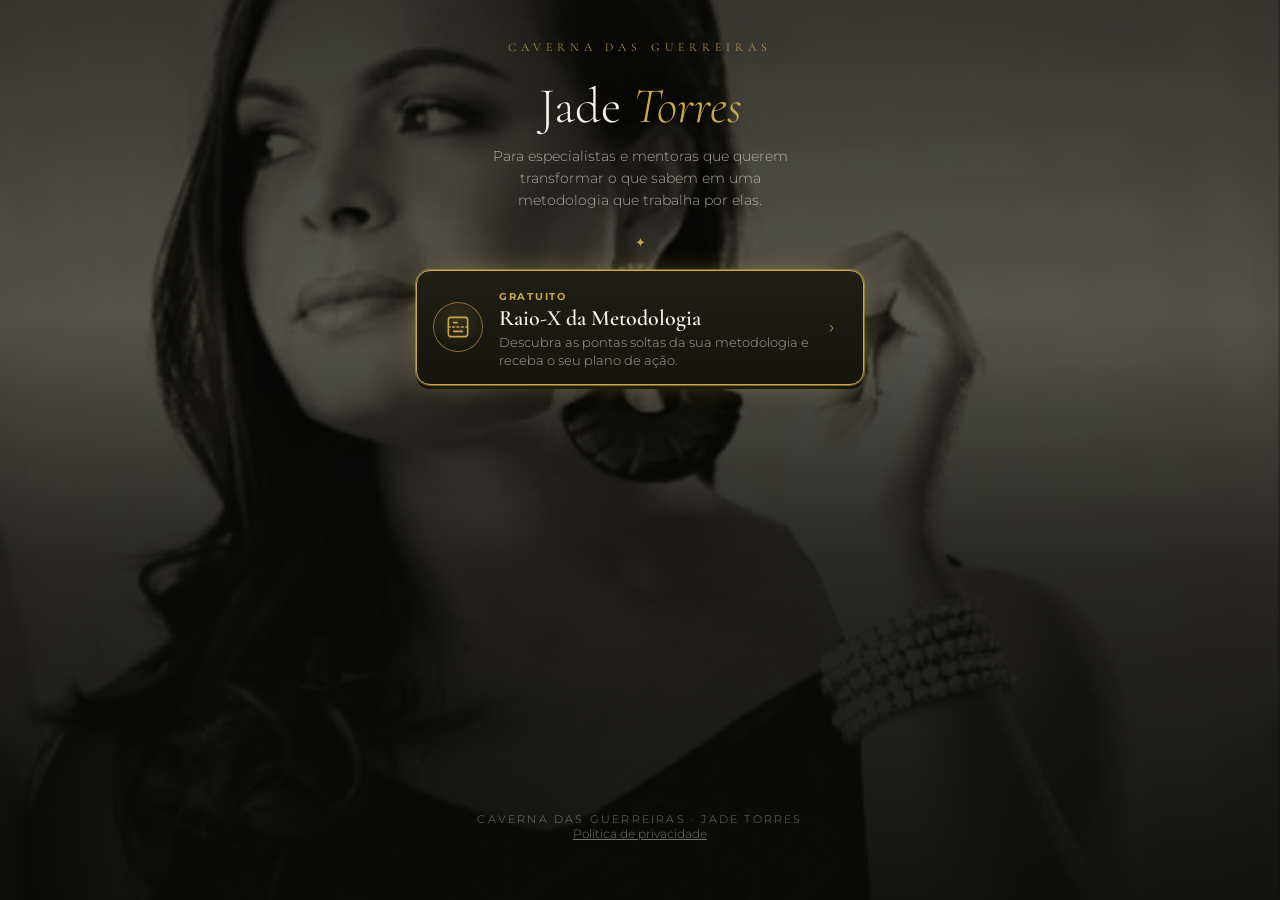
==== index.html @ 611d14d7 "Página de links da Jade (jadetorres.com), com o Raio-X como primeiro link Co-Authored-By: Claude Opu" ====
<!doctype html>
<html lang="pt-BR">
<head>
<meta charset="utf-8">
<meta name="viewport" content="width=device-width,initial-scale=1">
<title>Jade Torres · Caverna das Guerreiras</title>
<meta name="description" content="Para especialistas e mentoras que querem transformar o que sabem em uma metodologia que trabalha por elas.">
<!-- Meta Pixel · "Pixel - Jade Oficial" (1324461267723336) -->
<script>
!function(f,b,e,v,n,t,s){if(f.fbq)return;n=f.fbq=function(){n.callMethod?n.callMethod.apply(n,arguments):n.queue.push(arguments)};if(!f._fbq)f._fbq=n;n.push=n;n.loaded=!0;n.version='2.0';n.queue=[];t=b.createElement(e);t.async=!0;t.src=v;s=b.getElementsByTagName(e)[0];s.parentNode.insertBefore(t,s)}(window,document,'script','https://connect.facebook.net/en_US/fbevents.js');
fbq('init','1324461267723336');
fbq('track','PageView');
</script>
<noscript><img height="1" width="1" style="display:none" src="https://www.facebook.com/tr?id=1324461267723336&ev=PageView&noscript=1" alt=""></noscript>
<link rel="preconnect" href="https://fonts.googleapis.com">
<link rel="preconnect" href="https://fonts.gstatic.com" crossorigin>
<link href="https://fonts.googleapis.com/css2?family=Cormorant+Garamond:ital,wght@0,300;0,400;0,600;0,700;1,300;1,400;1,600&family=Montserrat:wght@300;400;500;600;700&display=swap" rel="stylesheet">
<style>
:root{--bg-base:#0A0A08;--bg-card:#1A1A12;--bg-card-dark:#222218;--gold:#C9A84C;--gold-light:#E8C96A;--gold-dark:#8B6914;
  --white:#F5F0E8;--white-dim:rgba(245,240,232,.65);--font-display:'Cormorant Garamond',Georgia,serif;--font-body:'Montserrat',sans-serif;color-scheme:dark}
*{box-sizing:border-box}
html,body{margin:0;background:var(--bg-base);color:var(--white);font-family:var(--font-body);font-weight:300}
body{background:radial-gradient(90% 50% at 50% 0%,rgba(201,168,76,.10),transparent 70%),var(--bg-base);min-height:100vh}
.wrap{max-width:480px;margin:0 auto;padding:0 16px 48px;text-align:center}
/* [Jade, 13/10] foto de fundo da página inteira, escurecida; as informações ficam por cima */
.fundo{position:fixed;inset:0;z-index:0;pointer-events:none}
.fundo img{position:absolute;inset:0;width:100%;height:100%;object-fit:cover;object-position:60% 15%;filter:sepia(.3) brightness(.7)}
.fundo::after{content:"";position:absolute;inset:0;background:
  linear-gradient(180deg,rgba(10,10,8,.72) 0%,rgba(10,10,8,.55) 35%,rgba(10,10,8,.82) 62%,rgba(10,10,8,.94) 100%)}
.wrap{position:relative;z-index:1;padding-top:40px;min-height:100svh;display:flex;flex-direction:column}
.wrap>nav{margin-bottom:56px}
.logo{margin-bottom:26px}
.logo{font-family:var(--font-display);font-weight:300;font-size:12px;letter-spacing:.42em;text-transform:uppercase;color:var(--gold)}
.foto-velha{width:108px;height:108px;margin:26px auto 0;border-radius:50%;padding:3px;background:conic-gradient(from 200deg,var(--gold-dark),var(--gold-light),var(--gold),var(--gold-dark))}
.foto span{display:grid;place-items:center;width:100%;height:100%;border-radius:50%;background:var(--bg-card);font-family:var(--font-display);font-size:38px;font-style:italic;color:var(--gold)}
h1{font-family:var(--font-display);font-weight:300;font-size:50px;line-height:1.05;margin:0;text-shadow:0 2px 18px rgba(0,0,0,.6)}
h1 em{color:var(--gold)}
.bio{color:var(--white-dim);font-size:14px;line-height:1.6;margin:12px auto 0;max-width:34ch}
.sep{color:var(--gold);margin:22px 0 20px;font-size:13px}

.links{display:grid;gap:14px;text-align:left}
.link{position:relative;display:grid;grid-template-columns:52px 1fr 18px;gap:14px;align-items:center;text-decoration:none;color:inherit;
  background:linear-gradient(180deg,#201f16,#15140d);border:1px solid rgba(201,168,76,.28);border-radius:14px;padding:14px 16px;
  box-shadow:inset 0 1px 0 rgba(245,240,232,.06),0 4px 0 #050504,0 10px 20px -10px rgba(0,0,0,.8);transition:transform .12s,border-color .2s,box-shadow .2s}
.link:active{transform:translateY(3px);box-shadow:inset 0 1px 0 rgba(245,240,232,.06),0 1px 0 #050504}
@media (hover:hover){.link:hover{border-color:rgba(201,168,76,.6)}}
.ic{width:50px;height:50px;border-radius:50%;display:grid;place-items:center;border:1.5px solid rgba(201,168,76,.6);background:radial-gradient(circle at 50% 35%,rgba(201,168,76,.16),transparent 70%)}
.ic svg{width:28px;height:28px;fill:none;stroke:var(--gold);stroke-width:1.8;stroke-linecap:round;stroke-linejoin:round}
.tag{display:inline-block;font-size:9.5px;font-weight:700;letter-spacing:.18em;text-transform:uppercase;color:var(--gold);margin-bottom:4px}
.tit{display:block;font-family:var(--font-display);font-weight:600;font-size:22px;line-height:1.1}
.sub{display:block;color:var(--white-dim);font-size:12.5px;line-height:1.45;margin-top:4px}
.seta{color:var(--gold);font-size:18px}
/* destaque: o link principal com o raio de luz passando */
.link.top{border-color:var(--gold);overflow:hidden;box-shadow:0 0 0 1px rgba(201,168,76,.5),0 0 26px -6px rgba(201,168,76,.55),0 4px 0 #050504}
.link.top::after{content:"";position:absolute;top:0;bottom:0;left:-70%;width:45%;background:linear-gradient(100deg,transparent,rgba(232,201,106,.18),transparent);animation:raio 3.6s ease-in-out infinite;pointer-events:none}
@keyframes raio{0%{left:-70%}45%,100%{left:130%}}
@media (prefers-reduced-motion:reduce){.link.top::after{animation:none}}

.rodape{margin-top:auto;padding-top:24px;font-size:11px;letter-spacing:.2em;text-transform:uppercase;color:rgba(245,240,232,.45)}
.rodape a{color:rgba(245,240,232,.45);letter-spacing:0;text-transform:none;font-size:12px}

</style>
</head>
<body>
  <div class="fundo" aria-hidden="true"><img src="jade-fundo.jpg" alt=""></div>
<main class="wrap">
  <div class="logo">Caverna das Guerreiras</div>
  <h1>Jade <em>Torres</em></h1>
  <p class="bio">Para especialistas e mentoras que querem transformar o que sabem em uma metodologia que trabalha por elas.</p>
  <div class="sep">✦</div>

  <nav class="links">
    <a class="link top" href="https://jadettorress-caverna.github.io/raioxcaverna/">
      <span class="ic"><svg viewBox="0 0 32 32"><rect x="5" y="5" width="22" height="22" rx="3"/><path d="M5 16h22" stroke-dasharray="2 3"/><path d="M11 11h4M11 21h10"/></svg></span>
      <span><span class="tag">Gratuito</span><span class="tit">Raio-X da Metodologia</span><span class="sub">Descubra as pontas soltas da sua metodologia e receba o seu plano de ação.</span></span>
      <span class="seta">›</span>
    </a>
  </nav>

  <p class="rodape">Caverna das Guerreiras · Jade Torres<br><a href="https://jadettorress-caverna.github.io/politicadeprivacidade/" target="_blank" rel="noopener">Política de privacidade</a></p>
</main>
</body>
</html>
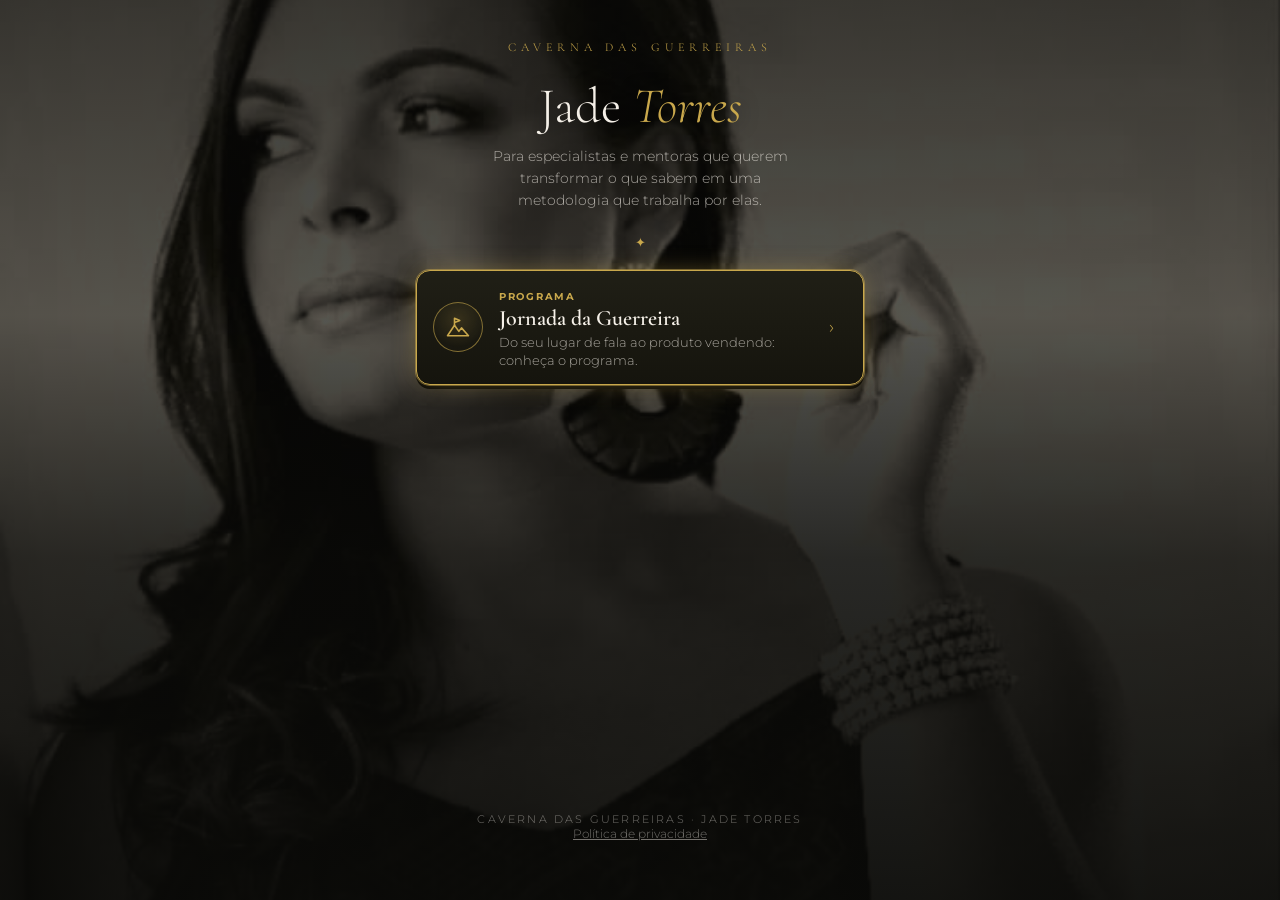
==== commit 5c5ec349: "Proposta do Programa Jornada da Guerreira (jadetorres.com/propostajg) e bio só com a Jornada Co-Auth" ====
--- a/index.html
+++ b/index.html
@@ -70,9 +70,16 @@
   <div class="sep">✦</div>
 
   <nav class="links">
-    <a class="link top" href="https://jadettorress-caverna.github.io/raioxcaverna/">
+    <!-- 04/11: Raio-X guardado (a Jade tirou da bio por enquanto); para voltar, é só tirar este comentário
+    <a class="link top" href="https://jadettorress-caverna.github.io/raioxcaverna/orientacao/">
       <span class="ic"><svg viewBox="0 0 32 32"><rect x="5" y="5" width="22" height="22" rx="3"/><path d="M5 16h22" stroke-dasharray="2 3"/><path d="M11 11h4M11 21h10"/></svg></span>
       <span><span class="tag">Gratuito</span><span class="tit">Raio-X da Metodologia</span><span class="sub">Descubra as pontas soltas da sua metodologia e receba o seu plano de ação.</span></span>
+      <span class="seta">›</span>
+    </a>
+    -->
+    <a class="link top" href="/propostajg/">
+      <span class="ic"><svg viewBox="0 0 32 32"><path d="M4 26l8-12 5 7 3-4 8 9z"/><path d="M12 14V6l6 2.5-6 2.5"/></svg></span>
+      <span><span class="tag">Programa</span><span class="tit">Jornada da Guerreira</span><span class="sub">Do seu lugar de fala ao produto vendendo: conheça o programa.</span></span>
       <span class="seta">›</span>
     </a>
   </nav>
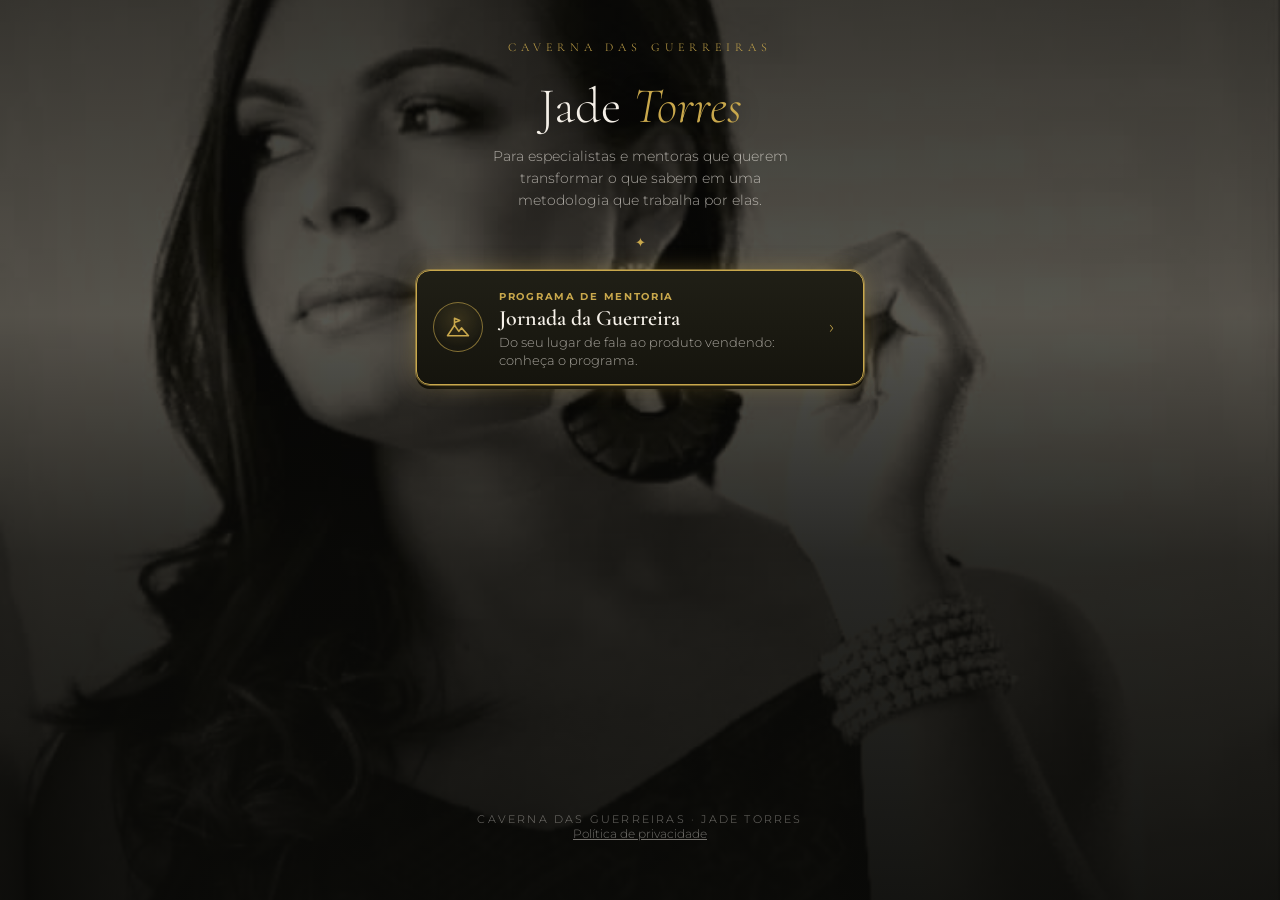
==== commit 766a62b2: "Bio: etiqueta Programa de mentoria Co-Authored-By: Claude Opus 5.5 <noreply@anthropic.com>" ====
--- a/index.html
+++ b/index.html
@@ -79,7 +79,7 @@
     -->
     <a class="link top" href="/propostajg/">
       <span class="ic"><svg viewBox="0 0 32 32"><path d="M4 26l8-12 5 7 3-4 8 9z"/><path d="M12 14V6l6 2.5-6 2.5"/></svg></span>
-      <span><span class="tag">Programa</span><span class="tit">Jornada da Guerreira</span><span class="sub">Do seu lugar de fala ao produto vendendo: conheça o programa.</span></span>
+      <span><span class="tag">Programa de mentoria</span><span class="tit">Jornada da Guerreira</span><span class="sub">Do seu lugar de fala ao produto vendendo: conheça o programa.</span></span>
       <span class="seta">›</span>
     </a>
   </nav>
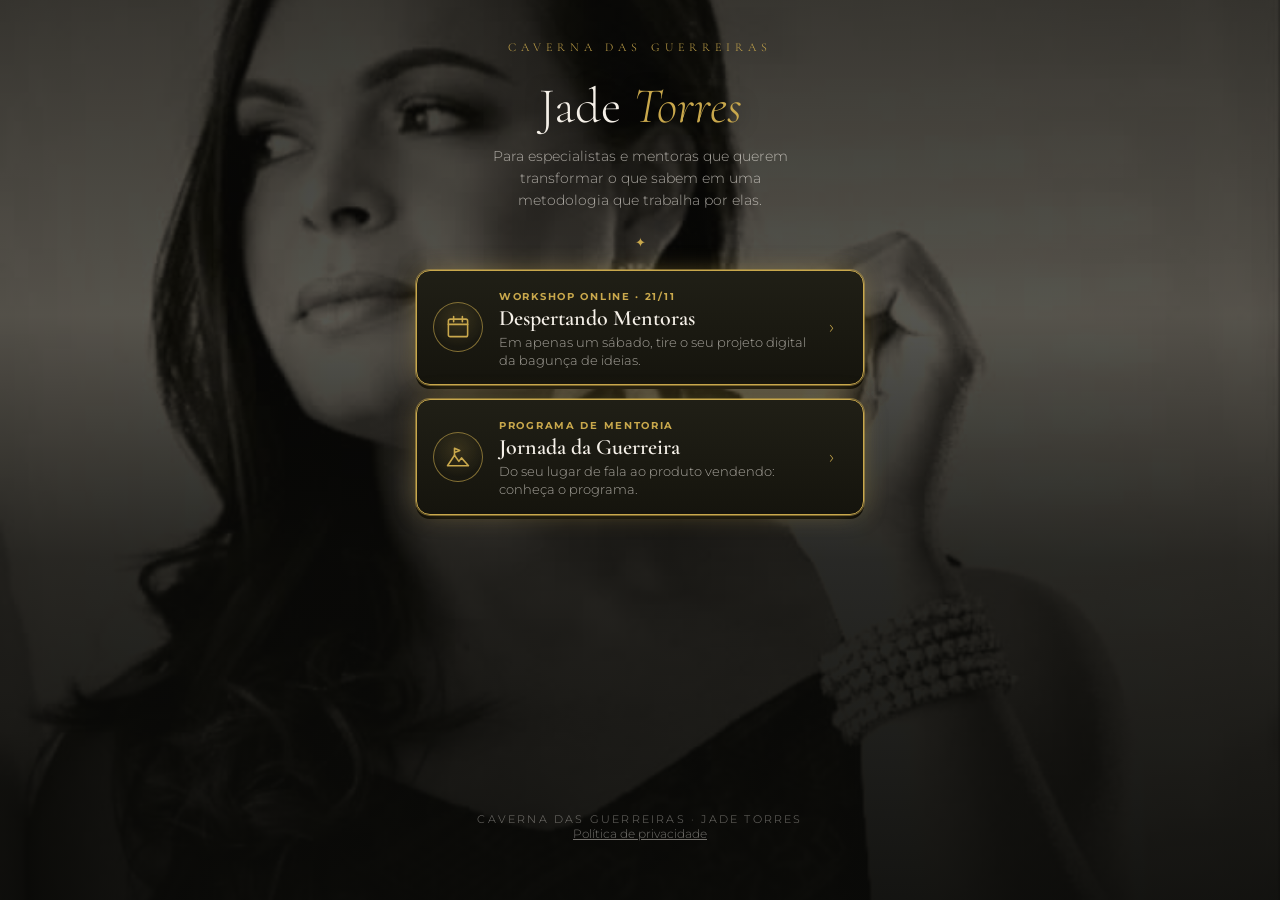
==== commit a17520d6: "Árvore de links: botão do Workshop Despertando Mentoras Co-Authored-By: Claude Opus 5.5 <noreply@ant" ====
--- a/index.html
+++ b/index.html
@@ -77,6 +77,11 @@
       <span class="seta">›</span>
     </a>
     -->
+    <a class="link top" href="/despertandomentoras/">
+      <span class="ic"><svg viewBox="0 0 32 32"><rect x="5" y="7" width="22" height="20" rx="2"/><path d="M5 13h22M11 4v6M21 4v6"/></svg></span>
+      <span><span class="tag">Workshop online · 21/11</span><span class="tit">Despertando Mentoras</span><span class="sub">Em apenas um sábado, tire o seu projeto digital da bagunça de ideias.</span></span>
+      <span class="seta">›</span>
+    </a>
     <a class="link top" href="/propostajg/">
       <span class="ic"><svg viewBox="0 0 32 32"><path d="M4 26l8-12 5 7 3-4 8 9z"/><path d="M12 14V6l6 2.5-6 2.5"/></svg></span>
       <span><span class="tag">Programa de mentoria</span><span class="tit">Jornada da Guerreira</span><span class="sub">Do seu lugar de fala ao produto vendendo: conheça o programa.</span></span>
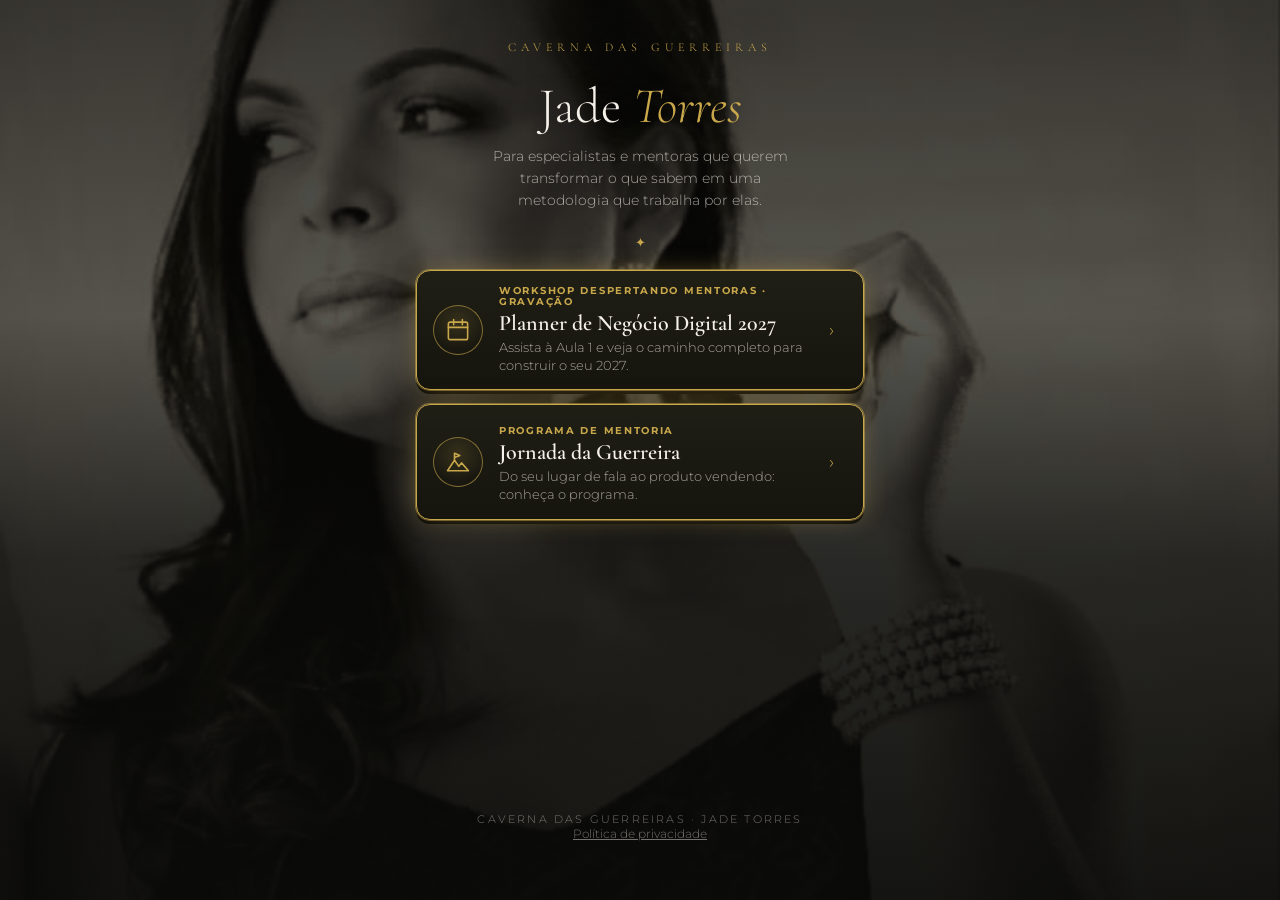
==== commit 9a059407: "Bio: botão do workshop agora leva para a página do Planner 2027 Co-Authored-By: Claude Opus 5.5 <nor" ====
--- a/index.html
+++ b/index.html
@@ -71,15 +71,22 @@
 
   <nav class="links">
     <!-- 04/11: Raio-X guardado (a Jade tirou da bio por enquanto); para voltar, é só tirar este comentário
-    <a class="link top" href="https://jadettorress-caverna.github.io/raioxcaverna/orientacao/">
+    <a class="link top" href="https://jadettorress-caverna.github.io/raioxcaverna/workshop/">
       <span class="ic"><svg viewBox="0 0 32 32"><rect x="5" y="5" width="22" height="22" rx="3"/><path d="M5 16h22" stroke-dasharray="2 3"/><path d="M11 11h4M11 21h10"/></svg></span>
       <span><span class="tag">Gratuito</span><span class="tit">Raio-X da Metodologia</span><span class="sub">Descubra as pontas soltas da sua metodologia e receba o seu plano de ação.</span></span>
       <span class="seta">›</span>
     </a>
     -->
+    <!-- 22/11: botão do workshop ao vivo guardado (trocado pela página do Planner 2027); para voltar, é só tirar este comentário
     <a class="link top" href="/despertandomentoras/">
       <span class="ic"><svg viewBox="0 0 32 32"><rect x="5" y="7" width="22" height="20" rx="2"/><path d="M5 13h22M11 4v6M21 4v6"/></svg></span>
       <span><span class="tag">Workshop online · 21/11</span><span class="tit">Despertando Mentoras</span><span class="sub">Em apenas um sábado, tire o seu projeto digital da bagunça de ideias.</span></span>
+      <span class="seta">›</span>
+    </a>
+    -->
+    <a class="link top" href="/planner2027/">
+      <span class="ic"><svg viewBox="0 0 32 32"><rect x="5" y="7" width="22" height="20" rx="2"/><path d="M5 13h22M11 4v6M21 4v6"/></svg></span>
+      <span><span class="tag">Workshop Despertando Mentoras · gravação</span><span class="tit">Planner de Negócio Digital 2027</span><span class="sub">Assista à Aula 1 e veja o caminho completo para construir o seu 2027.</span></span>
       <span class="seta">›</span>
     </a>
     <a class="link top" href="/propostajg/">
